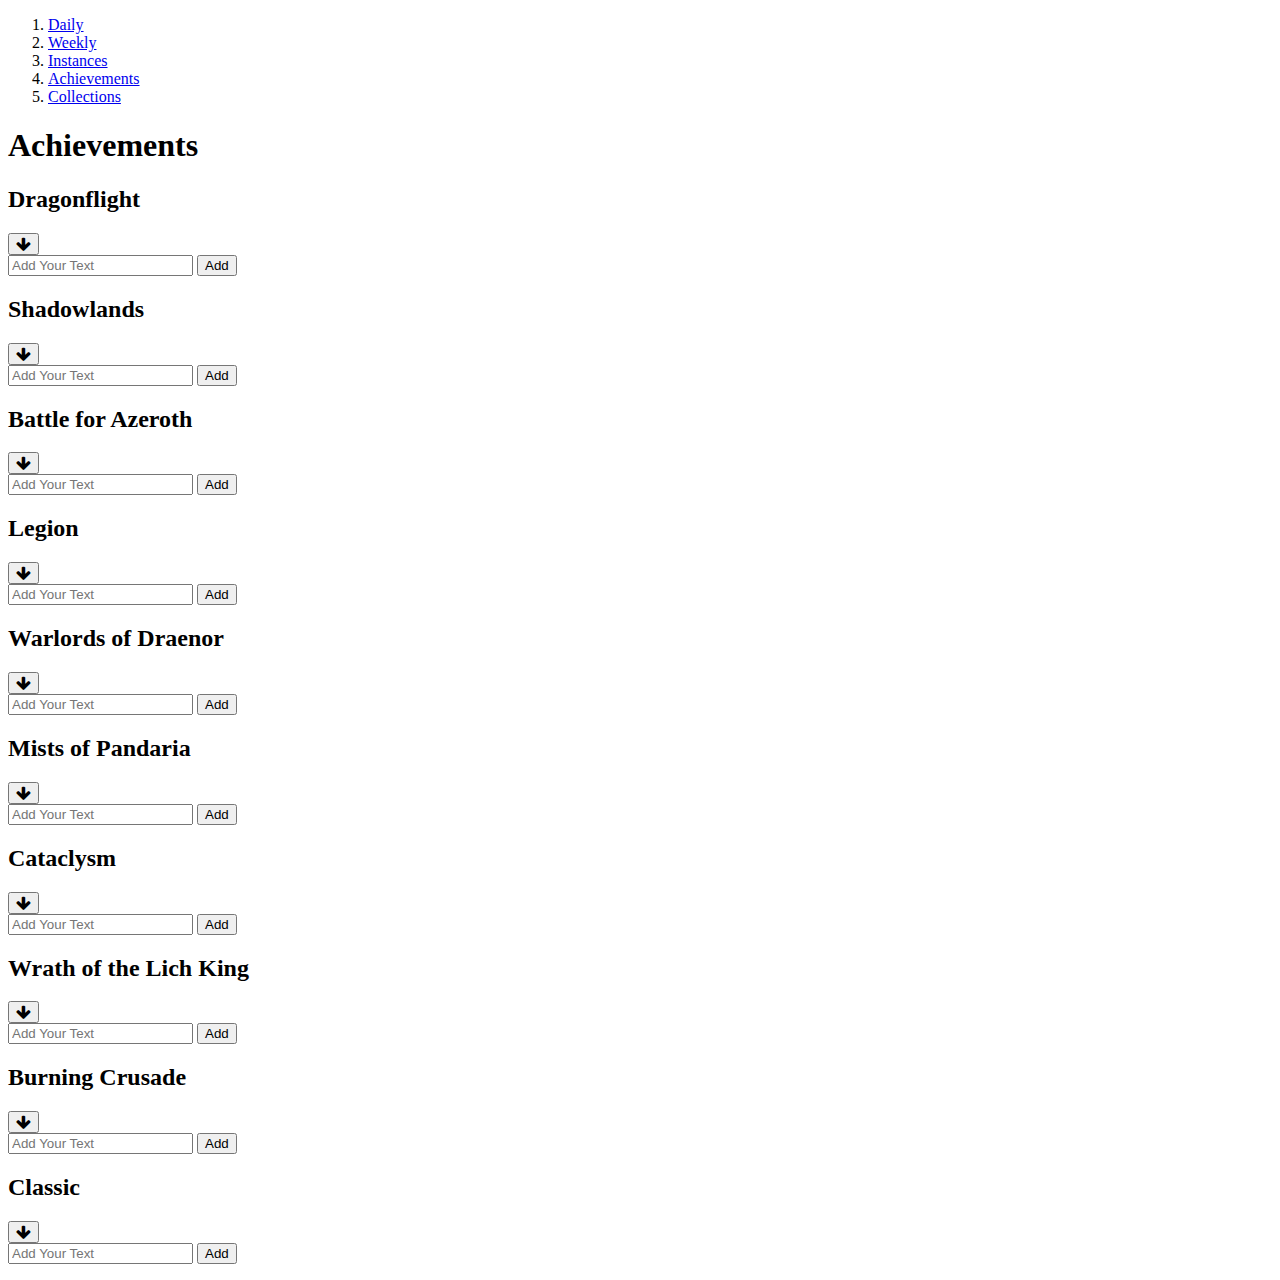
==== achievements.html @ ac67dd20 "Functionality Finished" ====
<!DOCTYPE html>
<html lang="en">
<head>
    <meta charset="UTF-8">
    <meta name="viewport" content="width=device-width, initial-scale=1.0">
    <link rel="stylesheet" href="//cdnjs.cloudflare.com/ajax/libs/font-awesome/4.2.0/css/font-awesome.min.css">
    <link rel="stylesheet" href="/To-Do-List/index.css">
    <title>To-Do List</title>
</head>
<body>
    <div class="container">
        <nav>
            <ol>
                <li><a href="/index.html">Daily</a></li>
                <li><a href="/weekly.html">Weekly</a></li>
                <li><a href="/instances.html">Instances</a></li>
                <li id="active"><a href="/achievements.html">Achievements</a></li>
                <li><a href="/collections.html">Collections</a></li>
            </ol>
        </nav>
        <div class="todo-app">
            <div>
                <h1 id="tabName">Achievements</h1>
                <div class="items">
                    <h2>Dragonflight</h2>
                    <button onclick="toggleDF()" class="fa fa-arrow-down submit"></button>
                </div>
            </div>
            <div id="rowDF">
                <input type="text" id="input-boxDF" placeholder="Add Your Text">
                <button class="addTask" onclick="addTaskDF()">Add</button>
            </div>
            <ul id="list-containerDF">
                <!-- <li class="checked">Test 1</li>
                <li>Test 2</li>
                <li>Test 3</li> -->
            </ul>



            <div class="items">
                <h2>Shadowlands</h2>
                <button onclick="toggleSL()" class="fa fa-arrow-down"></button>
            </div>
            <div id="rowSL">
                <input type="text" id="input-boxSL" placeholder="Add Your Text">
                <button class="addTask" onclick="addTaskSL()">Add</button>
            </div>
            <ul id="list-containerSL">
                <!-- <li class="checked">Test 1</li>
                <li>Test 2</li>
                <li>Test 3</li> -->
            </ul>



            <div class="items">
                <h2>Battle for Azeroth</h2>
                <button onclick="toggleBFA()" class="fa fa-arrow-down"></button>
            </div>
            <div id="rowBFA">
                <input type="text" id="input-boxBFA" placeholder="Add Your Text">
                <button class="addTask" onclick="addTaskBFA()">Add</button>
            </div>
            <ul id="list-containerBFA">
                <!-- <li class="checked">Test 1</li>
                <li>Test 2</li>
                <li>Test 3</li> -->
            </ul>



            <div class="items">
                <h2>Legion</h2>
                <button onclick="toggleL()" class="fa fa-arrow-down"></button>
            </div>
            <div id="rowL">
                <input type="text" id="input-boxL" placeholder="Add Your Text">
                <button class="addTask" onclick="addTaskL()">Add</button>
            </div>
            <ul id="list-containerL">
                <!-- <li class="checked">Test 1</li>
                <li>Test 2</li>
                <li>Test 3</li> -->
            </ul>



            <div class="items">
                <h2>Warlords of Draenor</h2>
                <button onclick="toggleWOD()" class="fa fa-arrow-down"></button>
            </div>
            <div id="rowWOD">
                <input type="text" id="input-boxWOD" placeholder="Add Your Text">
                <button class="addTask" onclick="addTaskWOD()">Add</button>
            </div>
            <ul id="list-containerWOD">
                <!-- <li class="checked">Test 1</li>
                <li>Test 2</li>
                <li>Test 3</li> -->
            </ul>



            <div class="items">
                <h2>Mists of Pandaria</h2>
                <button onclick="toggleMOP()" class="fa fa-arrow-down"></button>
            </div>
            <div id="rowMOP">
                <input type="text" id="input-boxMOP" placeholder="Add Your Text">
                <button class="addTask" onclick="addTaskMOP()">Add</button>
            </div>
            <ul id="list-containerMOP">
                <!-- <li class="checked">Test 1</li>
                <li>Test 2</li>
                <li>Test 3</li> -->
            </ul>



            <div class="items">
                <h2>Cataclysm</h2>
                <button onclick="toggleC()" class="fa fa-arrow-down"></button>
            </div>
            <div id="rowC">
                <input type="text" id="input-boxC" placeholder="Add Your Text">
                <button class="addTask" onclick="addTaskC()">Add</button>
            </div>
            <ul id="list-containerC">
                <!-- <li class="checked">Test 1</li>
                <li>Test 2</li>
                <li>Test 3</li> -->
            </ul>



            <div class="items">
                <h2>Wrath of the Lich King</h2>
                <button onclick="toggleWOTLK()" class="fa fa-arrow-down"></button>
            </div>
            <div id="rowWOTLK">
                <input type="text" id="input-boxWOTLK" placeholder="Add Your Text">
                <button class="addTask" onclick="addTaskWOTLK()">Add</button>
            </div>
            <ul id="list-containerWOTLK">
                <!-- <li class="checked">Test 1</li>
                <li>Test 2</li>
                <li>Test 3</li> -->
            </ul>



            <div class="items">
                <h2>Burning Crusade</h2>
                <button onclick="toggleBC()" class="fa fa-arrow-down"></button>
            </div>
            <div id="rowBC">
                <input type="text" id="input-boxBC" placeholder="Add Your Text">
                <button class="addTask" onclick="addTaskBC()">Add</button>
            </div>
            <ul id="list-containerBC">
                <!-- <li class="checked">Test 1</li>
                <li>Test 2</li>
                <li>Test 3</li> -->
            </ul>



            <div class="items">
                <h2>Classic</h2>
                <button onclick="toggleClassic()" class="fa fa-arrow-down"></button>
            </div>
            <div id="rowClassic">
                <input type="text" id="input-boxClassic" placeholder="Add Your Text">
                <button class="addTask" onclick="addTaskClassic()">Add</button>
            </div>
            <ul id="list-containerClassic">
                <!-- <li class="checked">Test 1</li>
                <li>Test 2</li>
                <li>Test 3</li> -->
            </ul>
        </div>
    </div>
    
</body>
<script src="/To-Do-List/achievements.js"></script>
</html>
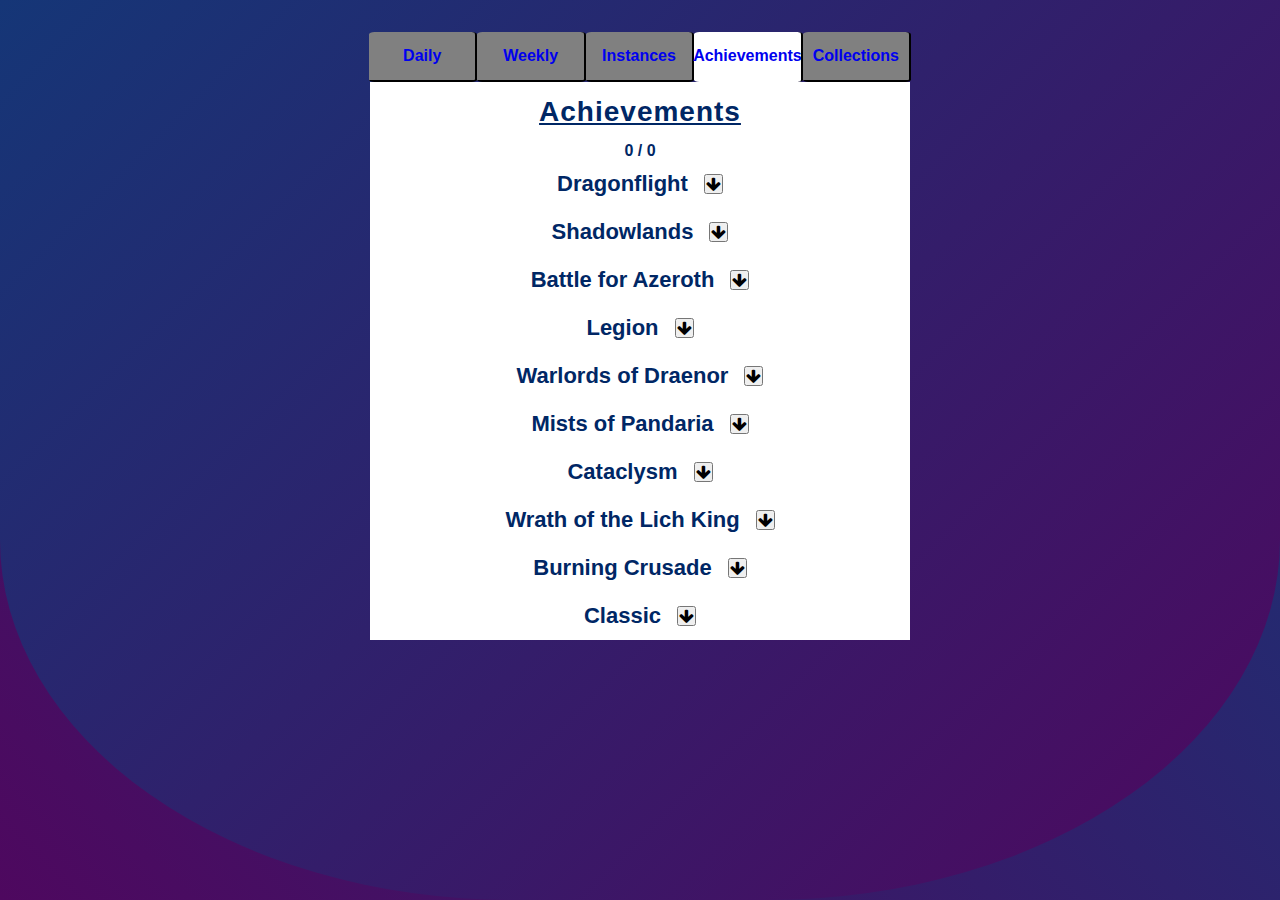
==== commit 4a5129e1: "Task Counter and Resets Added" ====
--- a/achievements.html
+++ b/achievements.html
@@ -4,31 +4,38 @@
     <meta charset="UTF-8">
     <meta name="viewport" content="width=device-width, initial-scale=1.0">
     <link rel="stylesheet" href="//cdnjs.cloudflare.com/ajax/libs/font-awesome/4.2.0/css/font-awesome.min.css">
-    <link rel="stylesheet" href="/To-Do-List/index.css">
+    <link rel="stylesheet" href="/index.css">
     <title>To-Do List</title>
 </head>
 <body>
     <div class="container">
         <nav>
             <ol>
-                <li><a href="/index.html">Daily</a></li>
-                <li><a href="/weekly.html">Weekly</a></li>
-                <li><a href="/instances.html">Instances</a></li>
-                <li id="active"><a href="/achievements.html">Achievements</a></li>
-                <li><a href="/collections.html">Collections</a></li>
+                <li><a href="/To-Do-List/index.html">Daily</a></li>
+                <li><a href="/To-Do-List/weekly.html">Weekly</a></li>
+                <li><a href="/To-Do-List/instances.html">Instances</a></li>
+                <li id="active"><a href="/To-Do-List/achievements.html">Achievements</a></li>
+                <li><a href="/To-Do-List/collections.html">Collections</a></li>
             </ol>
         </nav>
         <div class="todo-app">
             <div>
                 <h1 id="tabName">Achievements</h1>
+                <p id="taskAmount"></p>
                 <div class="items">
                     <h2>Dragonflight</h2>
                     <button onclick="toggleDF()" class="fa fa-arrow-down submit"></button>
                 </div>
             </div>
-            <div id="rowDF">
-                <input type="text" id="input-boxDF" placeholder="Add Your Text">
-                <button class="addTask" onclick="addTaskDF()">Add</button>
+            <div class="split">
+                <div class="rowDF">
+                    <input type="text" id="input-catagoryDF" placeholder="Add Your Catagory">
+                    <button class="addCatagory" onclick="addCatagoryDF()">Catagory</button>
+                </div>
+                <div class="rowDF">
+                    <input type="text" id="input-boxDF" placeholder="Add Your Task">
+                    <button class="addTask" onclick="addTaskDF()">Task</button>
+                </div>
             </div>
             <ul id="list-containerDF">
                 <!-- <li class="checked">Test 1</li>
@@ -42,9 +49,15 @@
                 <h2>Shadowlands</h2>
                 <button onclick="toggleSL()" class="fa fa-arrow-down"></button>
             </div>
-            <div id="rowSL">
-                <input type="text" id="input-boxSL" placeholder="Add Your Text">
-                <button class="addTask" onclick="addTaskSL()">Add</button>
+            <div class="split">
+                <div class="rowSL">
+                    <input type="text" id="input-catagorySL" placeholder="Add Your Catagory">
+                    <button class="addCatagory" onclick="addCatagorySL()">Catagory</button>
+                </div>
+                <div class="rowSL">
+                    <input type="text" id="input-boxSL" placeholder="Add Your Task">
+                    <button class="addTask" onclick="addTaskSL()">Task</button>
+                </div>
             </div>
             <ul id="list-containerSL">
                 <!-- <li class="checked">Test 1</li>
@@ -58,9 +71,15 @@
                 <h2>Battle for Azeroth</h2>
                 <button onclick="toggleBFA()" class="fa fa-arrow-down"></button>
             </div>
-            <div id="rowBFA">
-                <input type="text" id="input-boxBFA" placeholder="Add Your Text">
-                <button class="addTask" onclick="addTaskBFA()">Add</button>
+            <div class="split">
+                <div class="rowBFA">
+                    <input type="text" id="input-catagoryBFA" placeholder="Add Your Catagory">
+                    <button class="addTask" onclick="addCatagoryBFA()">Catagory</button>
+                </div>
+                <div class="rowBFA">
+                    <input type="text" id="input-boxBFA" placeholder="Add Your Task">
+                    <button class="addTask" onclick="addTaskBFA()">Task</button>
+                </div>
             </div>
             <ul id="list-containerBFA">
                 <!-- <li class="checked">Test 1</li>
@@ -74,9 +93,15 @@
                 <h2>Legion</h2>
                 <button onclick="toggleL()" class="fa fa-arrow-down"></button>
             </div>
-            <div id="rowL">
-                <input type="text" id="input-boxL" placeholder="Add Your Text">
-                <button class="addTask" onclick="addTaskL()">Add</button>
+            <div class="split">
+            <div class="rowL">
+                <input type="text" id="input-catagoryL" placeholder="Add Your Catagory">
+                <button class="addTask" onclick="addCatagoryL()">Catagory</button>
+            </div>
+            <div class="rowL">
+                <input type="text" id="input-boxL" placeholder="Add Your Task">
+                <button class="addTask" onclick="addTaskL()">Task</button>
+            </div>
             </div>
             <ul id="list-containerL">
                 <!-- <li class="checked">Test 1</li>
@@ -90,9 +115,15 @@
                 <h2>Warlords of Draenor</h2>
                 <button onclick="toggleWOD()" class="fa fa-arrow-down"></button>
             </div>
-            <div id="rowWOD">
-                <input type="text" id="input-boxWOD" placeholder="Add Your Text">
-                <button class="addTask" onclick="addTaskWOD()">Add</button>
+            <div class="split">
+                <div class="rowWOD">
+                    <input type="text" id="input-catagoryWOD" placeholder="Add Your Catagory">
+                    <button class="addTask" onclick="addCatagoryL()">Catagory</button>
+                </div>
+                <div class="rowWOD">
+                    <input type="text" id="input-boxWOD" placeholder="Add Your Task">
+                    <button class="addTask" onclick="addTaskWOD()">Task</button>
+                </div>
             </div>
             <ul id="list-containerWOD">
                 <!-- <li class="checked">Test 1</li>
@@ -106,9 +137,15 @@
                 <h2>Mists of Pandaria</h2>
                 <button onclick="toggleMOP()" class="fa fa-arrow-down"></button>
             </div>
-            <div id="rowMOP">
-                <input type="text" id="input-boxMOP" placeholder="Add Your Text">
-                <button class="addTask" onclick="addTaskMOP()">Add</button>
+            <div class="split">
+                <div class="rowMOP">
+                    <input type="text" id="input-catagoryMOP" placeholder="Add Your Catagory">
+                    <button class="addTask" onclick="addCatagoryMOP()">Catagory</button>
+                </div>
+                <div class="rowMOP">
+                    <input type="text" id="input-boxMOP" placeholder="Add Your Task">
+                    <button class="addTask" onclick="addTaskMOP()">Task</button>
+                </div>
             </div>
             <ul id="list-containerMOP">
                 <!-- <li class="checked">Test 1</li>
@@ -122,9 +159,15 @@
                 <h2>Cataclysm</h2>
                 <button onclick="toggleC()" class="fa fa-arrow-down"></button>
             </div>
-            <div id="rowC">
-                <input type="text" id="input-boxC" placeholder="Add Your Text">
-                <button class="addTask" onclick="addTaskC()">Add</button>
+            <div class="split">
+                <div class="rowC">
+                    <input type="text" id="input-catagoryC" placeholder="Add Your Catagory">
+                    <button class="addTask" onclick="addCatagoryC()">Catagory</button>
+                </div>
+                <div class="rowC">
+                    <input type="text" id="input-boxC" placeholder="Add Your Task">
+                    <button class="addTask" onclick="addTaskC()">Task</button>
+                </div>
             </div>
             <ul id="list-containerC">
                 <!-- <li class="checked">Test 1</li>
@@ -138,10 +181,17 @@
                 <h2>Wrath of the Lich King</h2>
                 <button onclick="toggleWOTLK()" class="fa fa-arrow-down"></button>
             </div>
-            <div id="rowWOTLK">
-                <input type="text" id="input-boxWOTLK" placeholder="Add Your Text">
-                <button class="addTask" onclick="addTaskWOTLK()">Add</button>
-            </div>
+            <div class="split">
+                <div class="rowWOTLK">
+                    <input type="text" id="input-catagoryWOTLK" placeholder="Add Your Catagory">
+                    <button class="addTask" onclick="addCatagoryWOTLK()">Catagory</button>
+                </div>
+                <div class="rowWOTLK">
+                    <input type="text" id="input-boxWOTLK" placeholder="Add Your Task">
+                    <button class="addTask" onclick="addTaskWOTLK()">Task</button>
+                </div>
+            </div>
+
             <ul id="list-containerWOTLK">
                 <!-- <li class="checked">Test 1</li>
                 <li>Test 2</li>
@@ -154,9 +204,15 @@
                 <h2>Burning Crusade</h2>
                 <button onclick="toggleBC()" class="fa fa-arrow-down"></button>
             </div>
-            <div id="rowBC">
-                <input type="text" id="input-boxBC" placeholder="Add Your Text">
-                <button class="addTask" onclick="addTaskBC()">Add</button>
+            <div class="split">
+                <div class="rowBC">
+                    <input type="text" id="input-catagoryBC" placeholder="Add Your Catagory">
+                    <button class="addTask" onclick="addCatagoryBC()">Catagory</button>
+                </div>
+                <div class="rowBC">
+                    <input type="text" id="input-boxBC" placeholder="Add Your Task">
+                    <button class="addTask" onclick="addTaskBC()">Task</button>
+                </div>
             </div>
             <ul id="list-containerBC">
                 <!-- <li class="checked">Test 1</li>
@@ -170,9 +226,15 @@
                 <h2>Classic</h2>
                 <button onclick="toggleClassic()" class="fa fa-arrow-down"></button>
             </div>
-            <div id="rowClassic">
-                <input type="text" id="input-boxClassic" placeholder="Add Your Text">
-                <button class="addTask" onclick="addTaskClassic()">Add</button>
+            <div class="split">
+                <div class="rowClassic">
+                    <input type="text" id="input-catagoryClassic" placeholder="Add Your Catagory">
+                    <button class="addTask" onclick="addCatagoryClassic()">Catagory</button>
+                </div>
+                <div class="rowClassic">
+                    <input type="text" id="input-boxClassic" placeholder="Add Your Task">
+                    <button class="addTask" onclick="addTaskClassic()">Task</button>
+                </div>
             </div>
             <ul id="list-containerClassic">
                 <!-- <li class="checked">Test 1</li>
@@ -183,5 +245,5 @@
     </div>
     
 </body>
-<script src="/To-Do-List/achievements.js"></script>
+<script src="/achievements.js"></script>
 </html>--- a/index.css
+++ b/index.css
@@ -0,0 +1,328 @@
+*{
+  margin: 0;
+  padding: 0;
+  font-family: 'poppins', sans-serif;
+  box-sizing: border-box;
+}
+
+body {
+  background: linear-gradient(225deg, #153677, #4e085f);
+}
+
+#taskAmount {
+  text-align: center;
+  font-weight: bolder;
+  color: #002765;
+}
+
+.container {
+  width: 100%;
+  min-height: 100vh;
+  background: linear-gradient(135deg,#153677, #4e085f);
+  padding: 10px;
+  display: flex;
+  align-items: center;
+  flex-direction: column;
+  padding-top: 2em;
+  border-bottom-left-radius: 40%;
+  border-bottom-right-radius: 40%;
+}
+
+.todo-app {
+  width: 100%;
+  max-width: 540px;
+  background: #fff;
+
+}
+
+.todo-app h2 {
+  color: #002765;
+  display: flex;
+  align-items: center;
+}
+
+.todo-app h1 {
+  justify-content: center;
+  padding-top: 0.5em;
+  padding-bottom: 0.5em;
+  margin-top: 0;
+  font-size: 28px;
+  color: #002765;
+  text-decoration: underline;
+  letter-spacing: 1px;
+}
+
+.todo-app h2 img {
+  width: 30px;
+  margin-left: 10px;
+}
+
+
+
+.rowDF,
+.rowSL,
+.rowBFA,
+.rowL,
+.rowWOD,
+.rowMOP,
+.rowC,
+.rowWOTLK,
+.rowBC,
+.rowClassic {
+  display: flex;
+  align-items: center;
+  justify-content: space-between;
+  background: #edeef0;
+  border-radius: 30px;
+  border: 2px solid #492d8f;
+}
+
+input {
+  flex: 1;
+  border: none;
+  outline: none;
+  background: transparent;
+  margin-left: 1em;
+}
+
+.addTask,
+.addCatagory {
+  border: none;
+  outline: none;
+  padding: 16px 10px;
+  background: #492d8f;
+  color: #fff;
+  font-size: 16px;
+  cursor: pointer;
+  border-radius: 40px;
+  width: 5em;
+  height: 3em;
+}
+
+ol > li > a {
+  display: flex;
+  align-items: center;
+  justify-content: center;
+  width: 6.65em;
+  height: 3em;
+  text-decoration: none;
+  font-weight: bold;
+}
+a:active,
+a:visited {
+  color: #002765;
+}
+
+ul li {
+  list-style: none;
+  font-size: 17px;
+  padding: 12px 8px 12px 50px;
+  -webkit-user-select: none;
+     -moz-user-select: none;
+          user-select: none;
+  
+  cursor: pointer;
+  position: relative;
+}
+
+ul h5 {
+  list-style: none;
+  padding-bottom: 1em;
+  -webkit-user-select: none;
+     -moz-user-select: none;
+          user-select: none;
+  
+  cursor: pointer;
+  position: relative;
+}
+
+h5 {
+  text-align: center;
+  font-size: 28px;
+  color: #492d8f;
+  font-weight: bolder;
+}
+
+ul li::before {
+  content: "";
+  position: absolute;
+  height: 28px;
+  width: 28px;
+  border-radius: 50%;
+  background-image: url(images/face-frown-solid.svg);
+  background-size: cover;
+  background-position: center;
+  top: 8px;
+  left: 8px;
+}
+
+ul h5::before {
+content: "";
+position: absolute;
+height: 28px;
+width: 28px;
+border-radius: 50%;
+top: 8px;
+left: 8px;
+}
+
+ul li.checked {
+  color: #555;
+  text-decoration: line-through;
+}
+
+ul li.checked::before {
+  background-image: url(images/face-smile-solid.svg);
+}
+
+ul li span,
+ul > h5 > span {
+  position: absolute;
+  right: 0;
+  top: 5px;
+  width: 40px;
+  height: 40px;
+  font-size: 22px;
+  color: #555;
+  line-height: 40px;
+  text-align: center;
+  border-radius: 50%;
+  
+}
+
+ul li span:hover,
+ul > h5 > span:hover {
+  background: #edeef0;
+}
+
+ol {
+  display: flex;
+}
+
+ol > li {
+  list-style: none;
+  border-right: 2px solid black;
+  border-bottom: 2px solid black;
+  background-color: grey;
+  border-radius: 5%;
+}
+
+ol > li:hover {
+  background: #8d0ead;
+  cursor: pointer;
+}
+
+h2 {
+  justify-content: center;
+  padding-top: 0.5em;
+  padding-bottom: 0.5em;
+  margin-top: 0;
+  font-size: 22px;
+}
+
+h1 {
+  display: flex;
+  justify-content: center;
+  padding-top: 0.5em;
+  padding-bottom: 0.5em;
+  margin-top: 0;
+  font-size: 22px;
+}
+
+.split {
+  display: flex;
+flex-direction: row;
+}
+
+#show {
+  display: none;
+  justify-content: center;
+  align-items: center;
+  padding-bottom: 0.5em;
+}
+
+#show > p {
+  cursor: pointer;
+  color: #492d8f;
+  font-weight: bold;
+}
+
+#show > p:hover {
+  color: rgb(163, 110, 221);
+}
+
+#show.active{
+  display: flex;
+}
+
+#list-containerDF,
+#list-containerSL,
+#list-containerBFA,
+#list-containerL,
+#list-containerWOD,
+#list-containerMOP,
+#list-containerC,
+#list-containerWOTLK,
+#list-containerBC,
+#list-containerClassic,
+.rowDF,
+.rowSL,
+.rowBFA,
+.rowL,
+.rowWOD,
+.rowMOP,
+.rowC,
+.rowWOTLK,
+.rowBC,
+.rowClassic {
+  display: none;
+  margin-bottom: 20px;
+  margin-left: 5px;
+}
+
+#list-containerDF.active,
+#list-containerSL.active,
+#list-containerBFA.active,
+#list-containerL.active,
+#list-containerWOD.active,
+#list-containerMOP.active,
+#list-containerC.active,
+#list-containerWOTLK.active,
+#list-containerBC.active,
+#list-containerClassic.active {
+  height: auto;
+  display: block;
+}
+
+.rowDF.active,
+.rowSL.active,
+.rowBFA.active,
+.rowL.active,
+.rowWOD.active,
+.rowMOP.active,
+.rowC.active,
+.rowWOTLK.active,
+.rowBC.active,
+.rowClassic.active {
+  height: auto;
+  display: flex;
+}
+
+.items {
+  display: flex;
+  align-items: center;
+  justify-content: center;
+  gap: 1em;
+}
+
+.noSelect {
+  -webkit-touch-callout: none;
+  -webkit-user-select: none;
+  -moz-user-select: none;
+  user-select: none;
+}/*# sourceMappingURL=index.css.map */
+
+#active {
+  border-bottom: 0px solid white;
+  background-color: white;
+}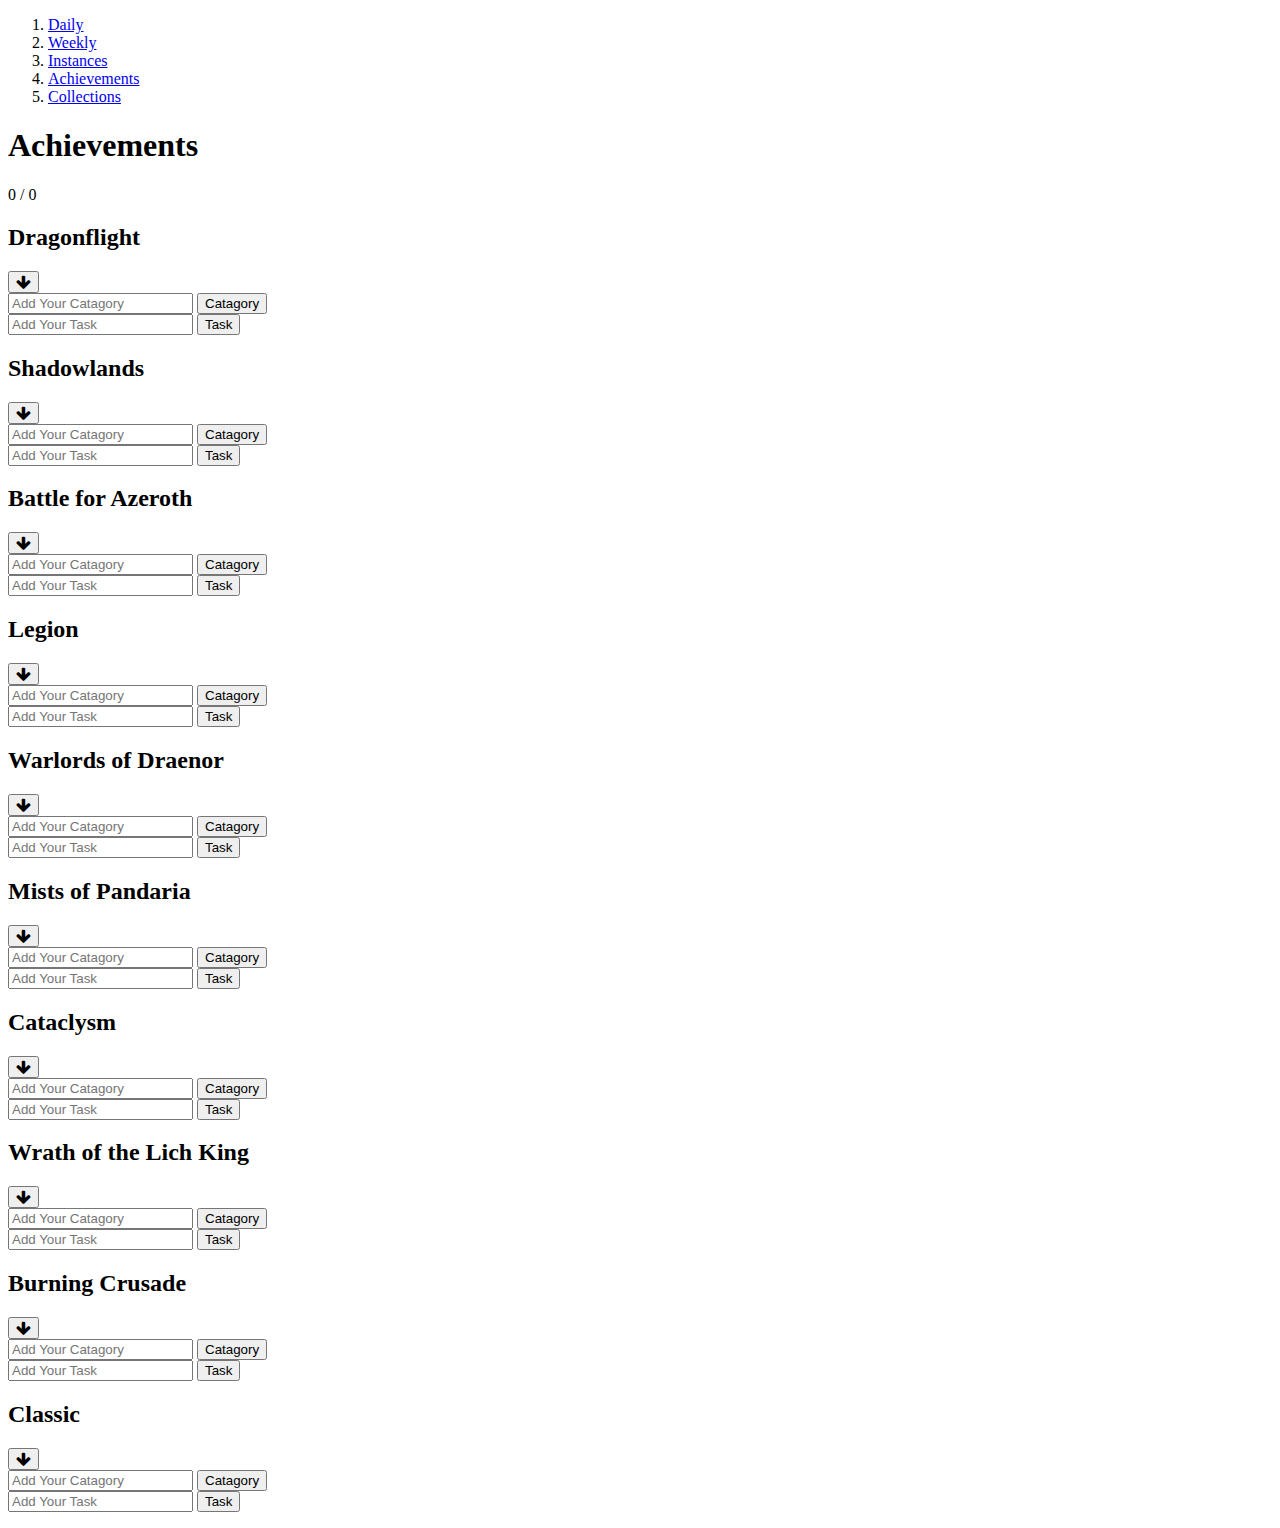
==== commit b8830c29: "Styles Fixed" ====
--- a/achievements.html
+++ b/achievements.html
@@ -4,7 +4,7 @@
     <meta charset="UTF-8">
     <meta name="viewport" content="width=device-width, initial-scale=1.0">
     <link rel="stylesheet" href="//cdnjs.cloudflare.com/ajax/libs/font-awesome/4.2.0/css/font-awesome.min.css">
-    <link rel="stylesheet" href="/index.css">
+    <link rel="stylesheet" href="/To-Do-List/index.css">
     <title>To-Do List</title>
 </head>
 <body>
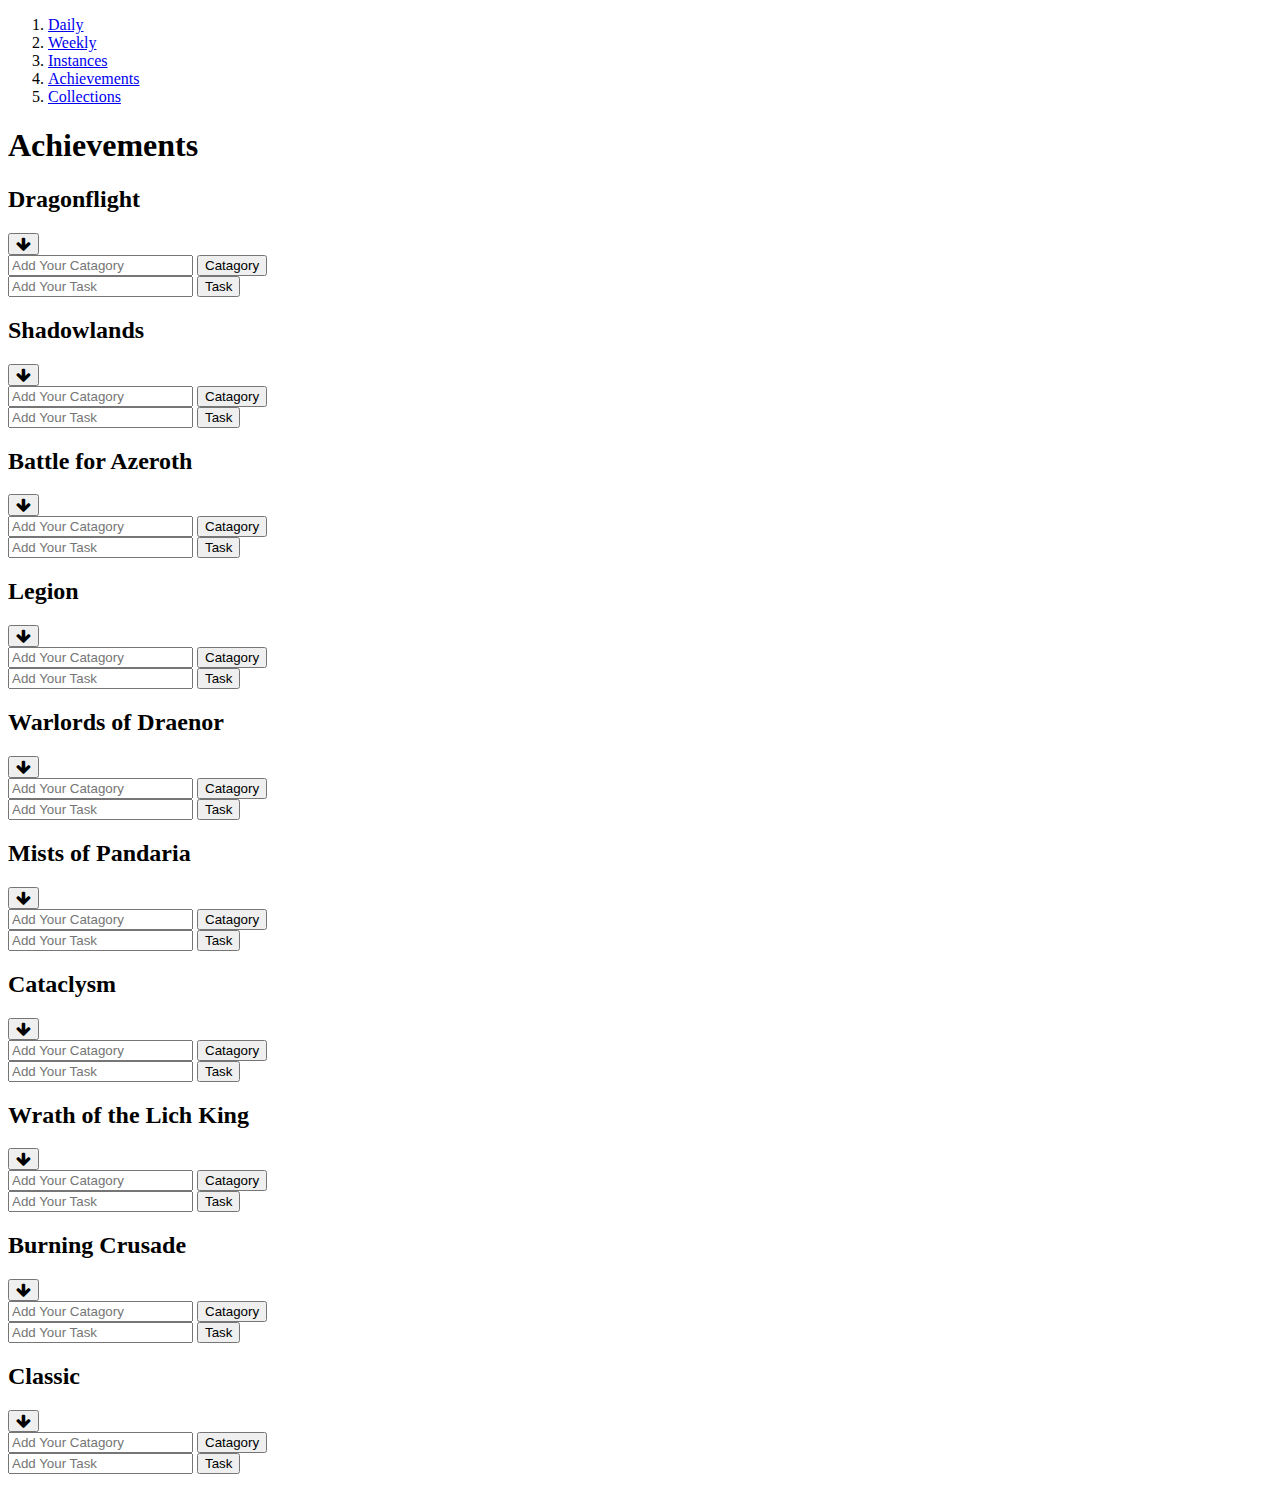
==== commit c7b9399f: "Scripts Fixed" ====
--- a/achievements.html
+++ b/achievements.html
@@ -245,5 +245,5 @@
     </div>
     
 </body>
-<script src="/achievements.js"></script>
+<script src="/To-Do-List/achievements.js"></script>
 </html>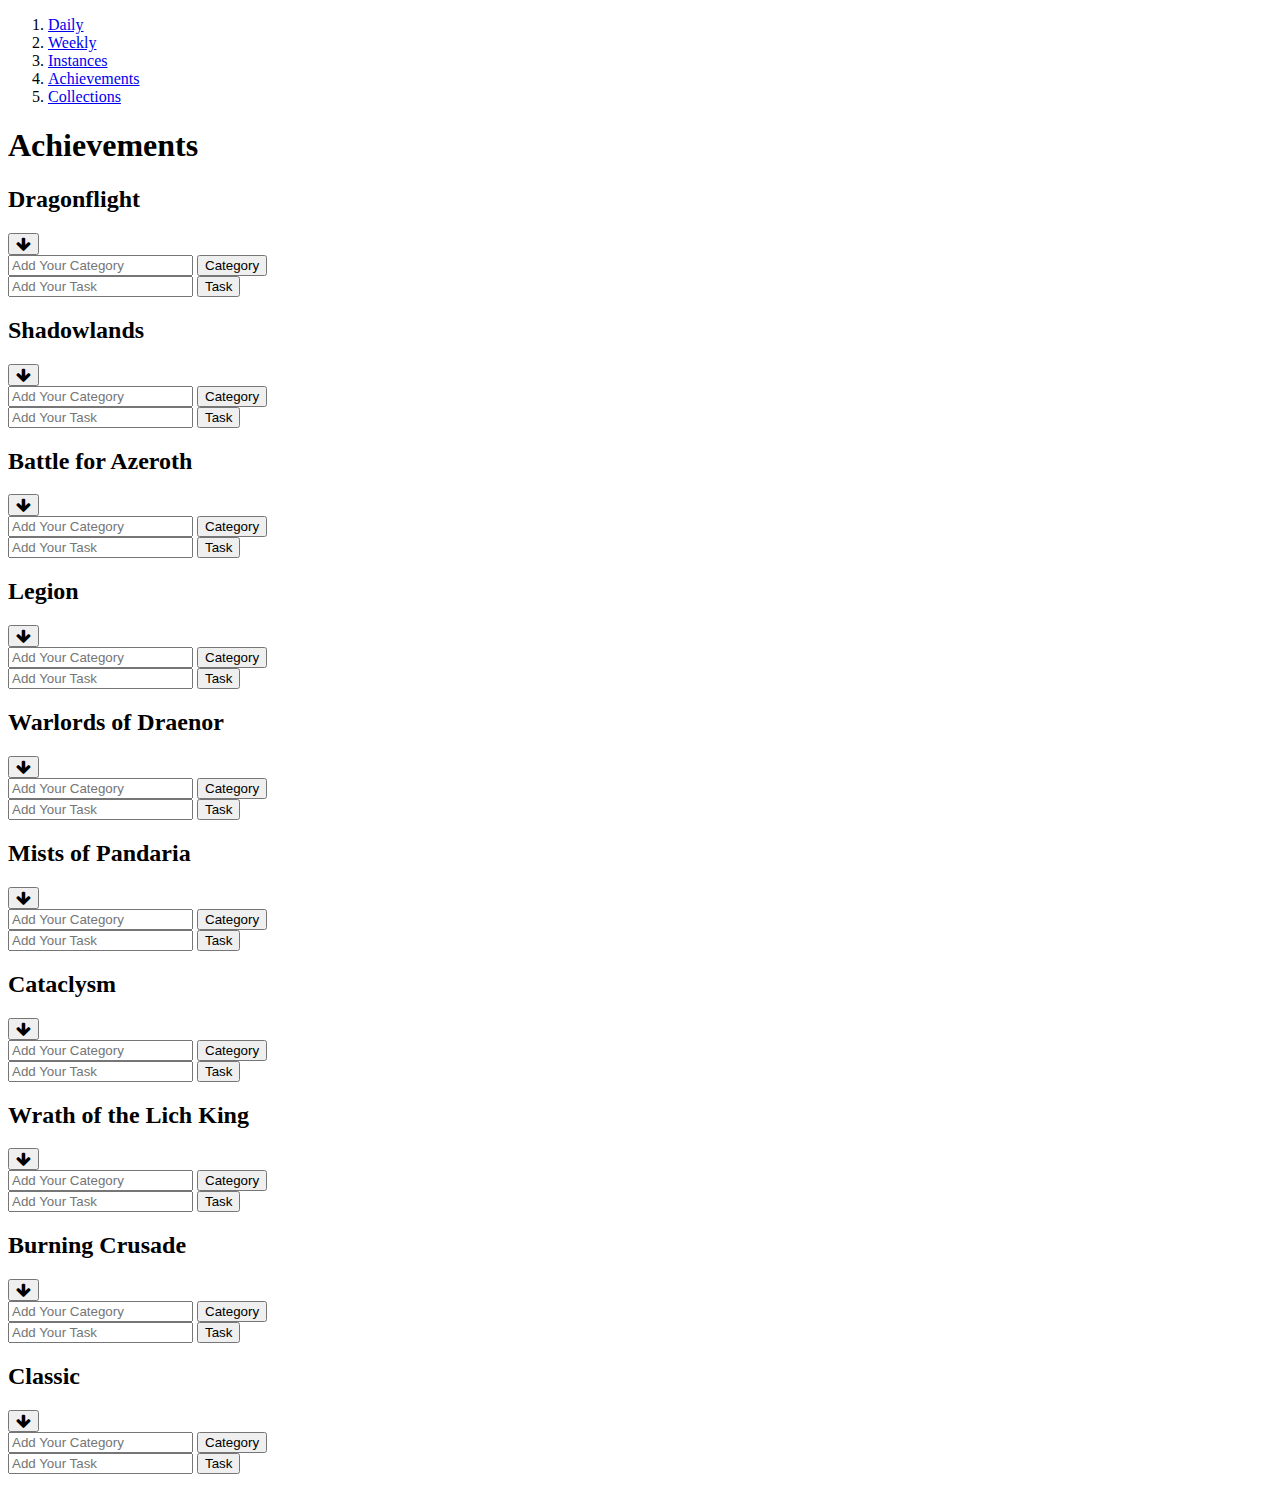
==== commit b390c8e7: "Category spelt correctly" ====
--- a/achievements.html
+++ b/achievements.html
@@ -29,8 +29,8 @@
             </div>
             <div class="split">
                 <div class="rowDF">
-                    <input type="text" id="input-catagoryDF" placeholder="Add Your Catagory">
-                    <button class="addCatagory" onclick="addCatagoryDF()">Catagory</button>
+                    <input type="text" id="input-catagoryDF" placeholder="Add Your Category">
+                    <button class="addCatagory" onclick="addCatagoryDF()">Category</button>
                 </div>
                 <div class="rowDF">
                     <input type="text" id="input-boxDF" placeholder="Add Your Task">
@@ -51,8 +51,8 @@
             </div>
             <div class="split">
                 <div class="rowSL">
-                    <input type="text" id="input-catagorySL" placeholder="Add Your Catagory">
-                    <button class="addCatagory" onclick="addCatagorySL()">Catagory</button>
+                    <input type="text" id="input-catagorySL" placeholder="Add Your Category">
+                    <button class="addCatagory" onclick="addCatagorySL()">Category</button>
                 </div>
                 <div class="rowSL">
                     <input type="text" id="input-boxSL" placeholder="Add Your Task">
@@ -73,8 +73,8 @@
             </div>
             <div class="split">
                 <div class="rowBFA">
-                    <input type="text" id="input-catagoryBFA" placeholder="Add Your Catagory">
-                    <button class="addTask" onclick="addCatagoryBFA()">Catagory</button>
+                    <input type="text" id="input-catagoryBFA" placeholder="Add Your Category">
+                    <button class="addTask" onclick="addCatagoryBFA()">Category</button>
                 </div>
                 <div class="rowBFA">
                     <input type="text" id="input-boxBFA" placeholder="Add Your Task">
@@ -95,8 +95,8 @@
             </div>
             <div class="split">
             <div class="rowL">
-                <input type="text" id="input-catagoryL" placeholder="Add Your Catagory">
-                <button class="addTask" onclick="addCatagoryL()">Catagory</button>
+                <input type="text" id="input-catagoryL" placeholder="Add Your Category">
+                <button class="addTask" onclick="addCatagoryL()">Category</button>
             </div>
             <div class="rowL">
                 <input type="text" id="input-boxL" placeholder="Add Your Task">
@@ -117,8 +117,8 @@
             </div>
             <div class="split">
                 <div class="rowWOD">
-                    <input type="text" id="input-catagoryWOD" placeholder="Add Your Catagory">
-                    <button class="addTask" onclick="addCatagoryL()">Catagory</button>
+                    <input type="text" id="input-catagoryWOD" placeholder="Add Your Category">
+                    <button class="addTask" onclick="addCatagoryL()">Category</button>
                 </div>
                 <div class="rowWOD">
                     <input type="text" id="input-boxWOD" placeholder="Add Your Task">
@@ -139,8 +139,8 @@
             </div>
             <div class="split">
                 <div class="rowMOP">
-                    <input type="text" id="input-catagoryMOP" placeholder="Add Your Catagory">
-                    <button class="addTask" onclick="addCatagoryMOP()">Catagory</button>
+                    <input type="text" id="input-catagoryMOP" placeholder="Add Your Category">
+                    <button class="addTask" onclick="addCatagoryMOP()">Category</button>
                 </div>
                 <div class="rowMOP">
                     <input type="text" id="input-boxMOP" placeholder="Add Your Task">
@@ -161,8 +161,8 @@
             </div>
             <div class="split">
                 <div class="rowC">
-                    <input type="text" id="input-catagoryC" placeholder="Add Your Catagory">
-                    <button class="addTask" onclick="addCatagoryC()">Catagory</button>
+                    <input type="text" id="input-catagoryC" placeholder="Add Your Category">
+                    <button class="addTask" onclick="addCatagoryC()">Category</button>
                 </div>
                 <div class="rowC">
                     <input type="text" id="input-boxC" placeholder="Add Your Task">
@@ -183,8 +183,8 @@
             </div>
             <div class="split">
                 <div class="rowWOTLK">
-                    <input type="text" id="input-catagoryWOTLK" placeholder="Add Your Catagory">
-                    <button class="addTask" onclick="addCatagoryWOTLK()">Catagory</button>
+                    <input type="text" id="input-catagoryWOTLK" placeholder="Add Your Category">
+                    <button class="addTask" onclick="addCatagoryWOTLK()">Category</button>
                 </div>
                 <div class="rowWOTLK">
                     <input type="text" id="input-boxWOTLK" placeholder="Add Your Task">
@@ -206,8 +206,8 @@
             </div>
             <div class="split">
                 <div class="rowBC">
-                    <input type="text" id="input-catagoryBC" placeholder="Add Your Catagory">
-                    <button class="addTask" onclick="addCatagoryBC()">Catagory</button>
+                    <input type="text" id="input-catagoryBC" placeholder="Add Your Category">
+                    <button class="addTask" onclick="addCatagoryBC()">Category</button>
                 </div>
                 <div class="rowBC">
                     <input type="text" id="input-boxBC" placeholder="Add Your Task">
@@ -228,8 +228,8 @@
             </div>
             <div class="split">
                 <div class="rowClassic">
-                    <input type="text" id="input-catagoryClassic" placeholder="Add Your Catagory">
-                    <button class="addTask" onclick="addCatagoryClassic()">Catagory</button>
+                    <input type="text" id="input-catagoryClassic" placeholder="Add Your Category">
+                    <button class="addTask" onclick="addCatagoryClassic()">Category</button>
                 </div>
                 <div class="rowClassic">
                     <input type="text" id="input-boxClassic" placeholder="Add Your Task">
